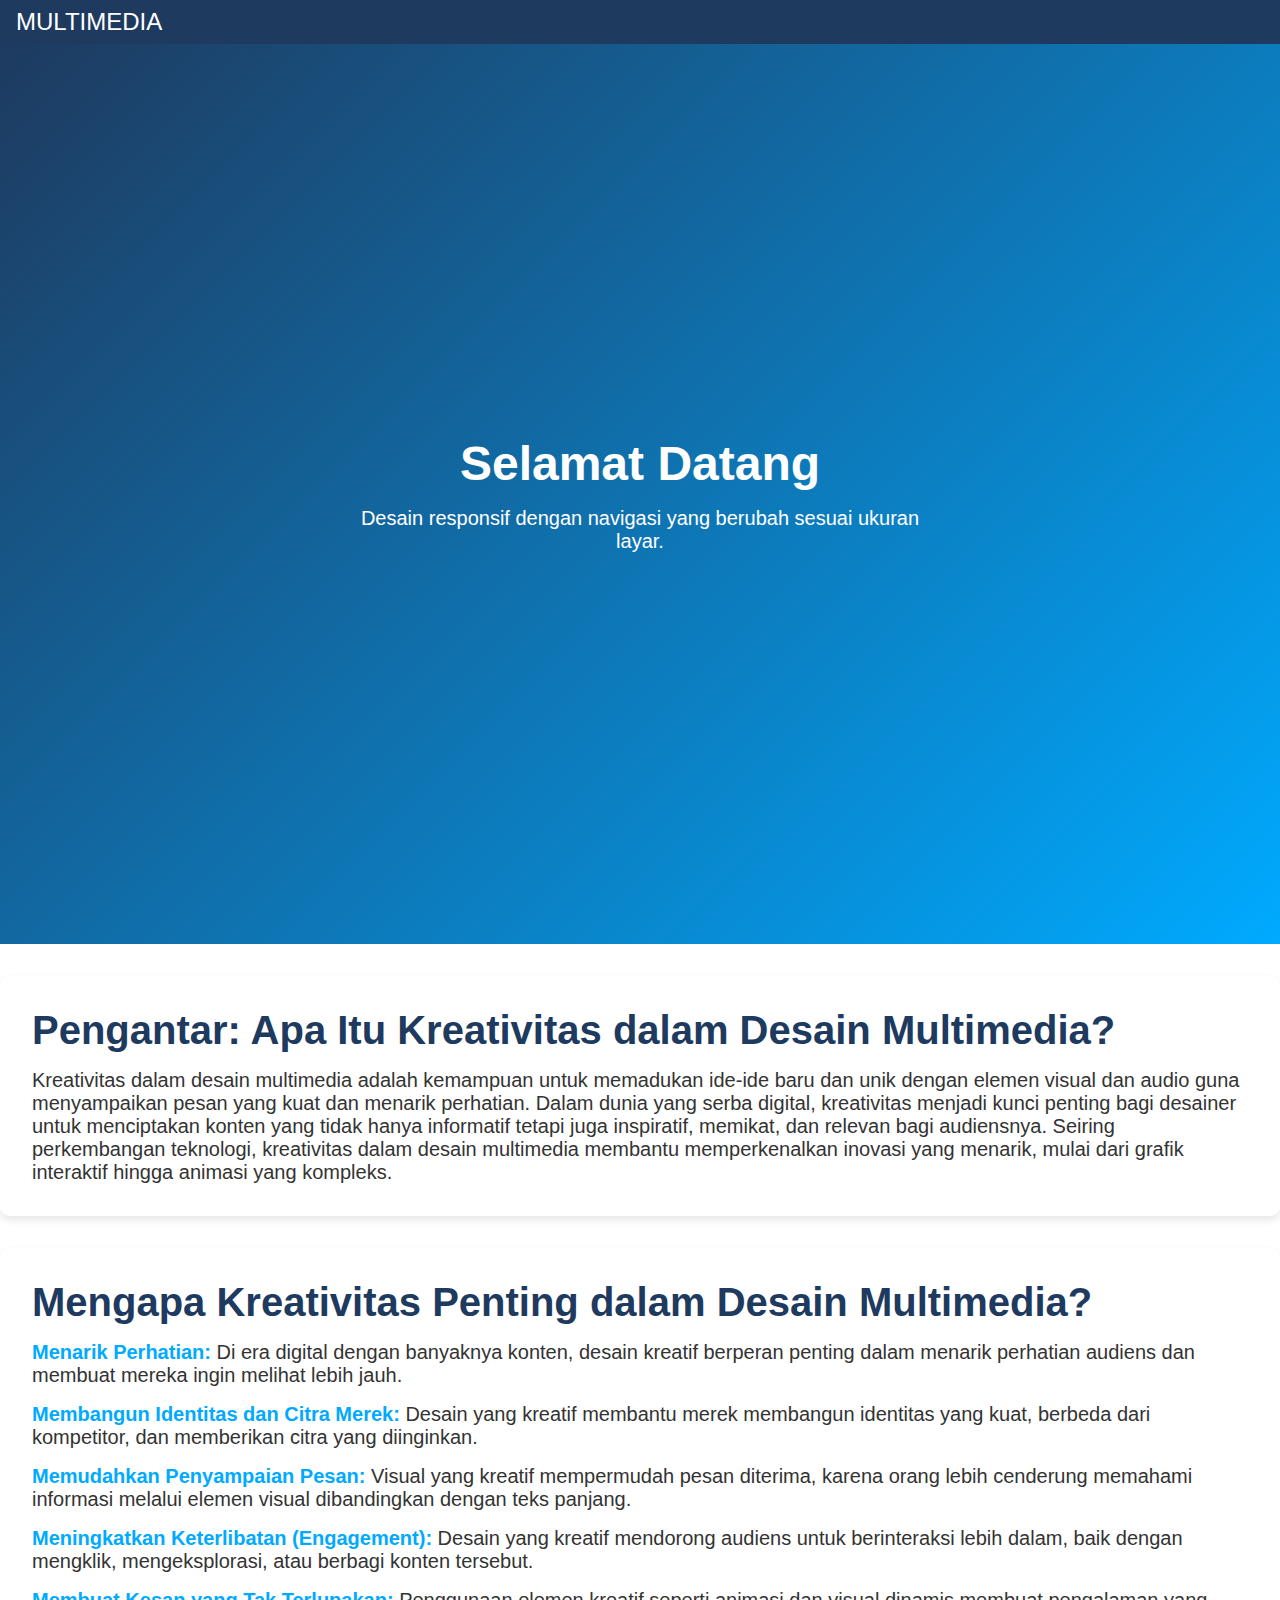
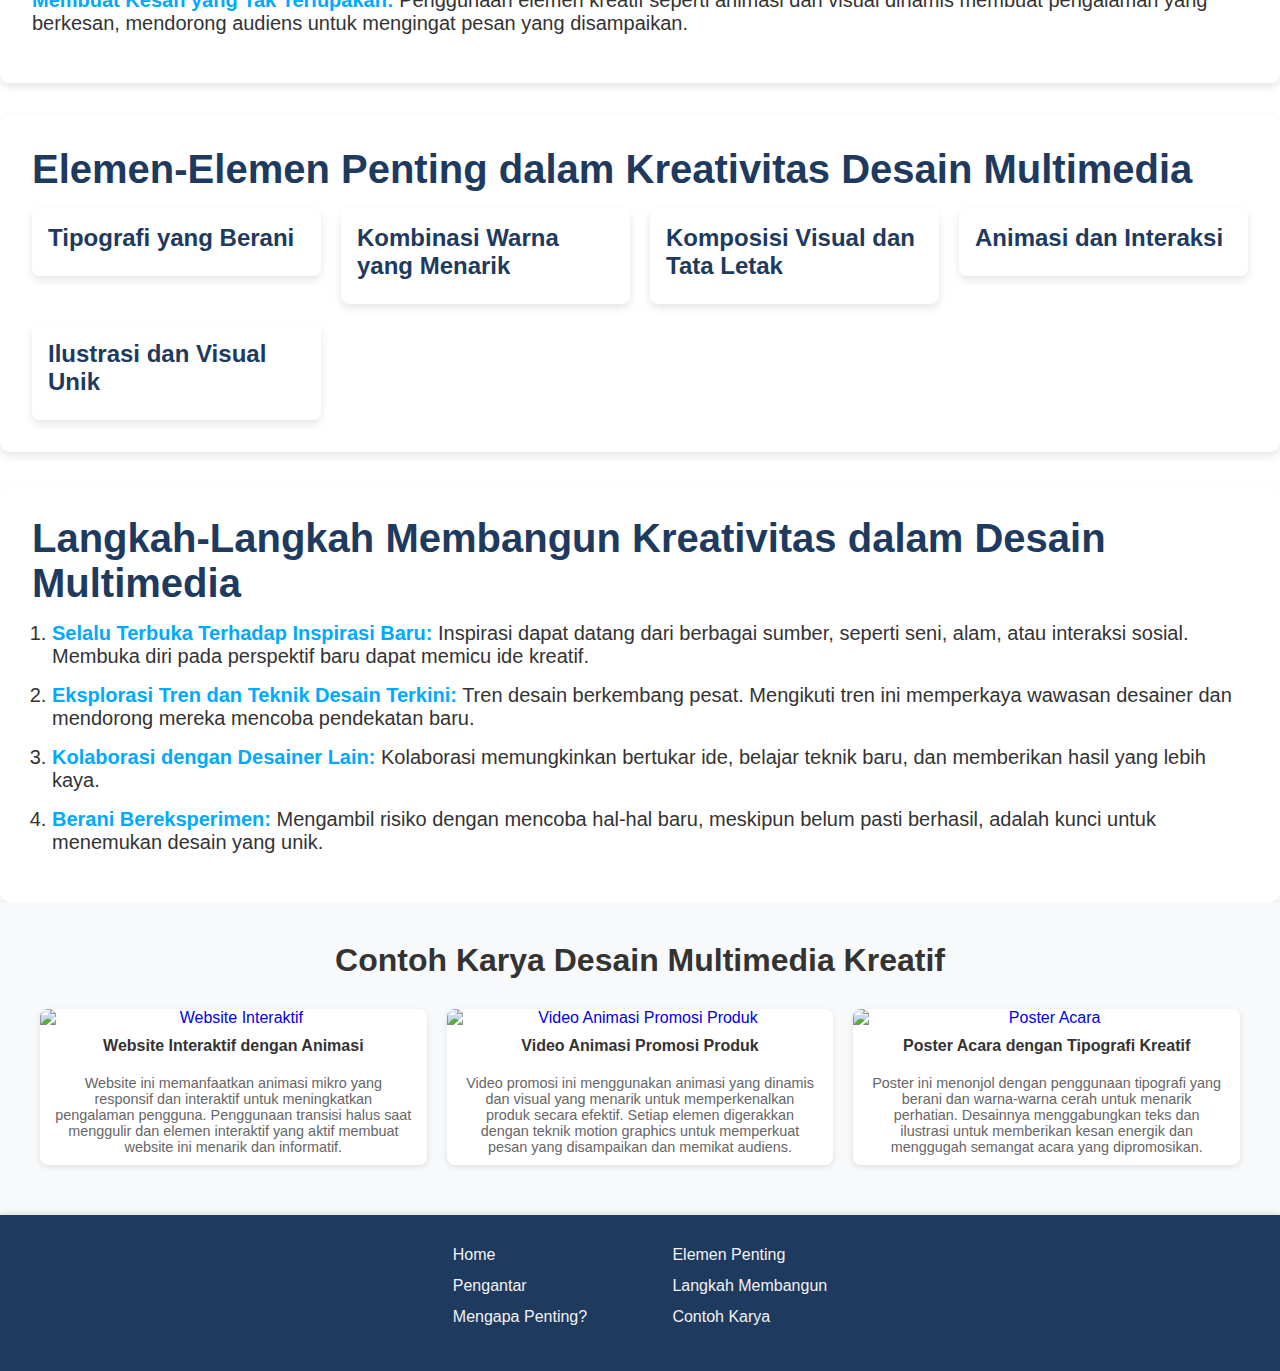
==== index.html @ b9448c7a "Add files via upload" ====
<!DOCTYPE html>
<html lang="id">
<head>
    <meta charset="UTF-8">
    <meta name="viewport" content="width=device-width, initial-scale=1.0"> 
    <title>Kreativitas dalam Desain Multimedia</title> 
    <link rel="icon" href="kelompok.png" type="image/png">
    <link rel="stylesheet" href="style.css">
    <link rel="stylesheet" href="https://cdnjs.cloudflare.com/ajax/libs/aos/2.3.4/aos.css" />
</head>
<body>
    <nav class="navbar">
        <div class="logo">MULTIMEDIA</div>
        <ul class="nav-links">
            <li><a href="#home">Home</a></li>
            <li><a href="#pengantar">Pengantar</a></li>
            <li><a href="#penting">Mengapa Penting?</a></li>
            <li><a href="#elemen">Elemen Penting</a></li>
            <li><a href="#langkah">Langkah Membangun</a></li>
            <li><a href="#contoh">Contoh Karya</a></li>
            <i class="fa-solid fa-xmark cancel" onclick="cancel()"></i>
        </ul>
        <div class="hamburger" onclick="toggleMenu()">&#9776;</div>
    </nav>
    <section id="home" class="hero">
        <h1>Selamat Datang</h1>
        <p>Desain responsif dengan navigasi yang berubah sesuai ukuran layar.</p>
    </section>
    <section id="pengantar" class="section-header">
        <h2 data-aos="fade-right" data-aos-duration="1200" data-aos-delay="700">Pengantar: Apa Itu Kreativitas dalam Desain Multimedia?</h2>
        <p data-aos="fade-right" data-aos-duration="1200" data-aos-delay="900">
            Kreativitas dalam desain multimedia adalah kemampuan untuk memadukan ide-ide baru dan unik dengan elemen visual dan audio guna menyampaikan pesan yang kuat dan menarik perhatian. Dalam dunia yang serba digital, kreativitas menjadi kunci penting bagi desainer untuk menciptakan konten yang tidak hanya informatif tetapi juga inspiratif, memikat, dan relevan bagi audiensnya. Seiring perkembangan teknologi, kreativitas dalam desain multimedia membantu memperkenalkan inovasi yang menarik, mulai dari grafik interaktif hingga animasi yang kompleks.
        </p>
    </section>
    
    <section id="penting" class="section">
        <h2 data-aos="fade-right" data-aos-duration="1200" data-aos-delay="1000">Mengapa Kreativitas Penting dalam Desain Multimedia?</h2>
        <ul data-aos="fade-right" data-aos-duration="1200" data-aos-delay="1100">
            <li><strong>Menarik Perhatian:</strong> Di era digital dengan banyaknya konten, desain kreatif berperan penting dalam menarik perhatian audiens dan membuat mereka ingin melihat lebih jauh.</li>
            <li><strong>Membangun Identitas dan Citra Merek:</strong> Desain yang kreatif membantu merek membangun identitas yang kuat, berbeda dari kompetitor, dan memberikan citra yang diinginkan.</li>
            <li><strong>Memudahkan Penyampaian Pesan:</strong> Visual yang kreatif mempermudah pesan diterima, karena orang lebih cenderung memahami informasi melalui elemen visual dibandingkan dengan teks panjang.</li>
            <li><strong>Meningkatkan Keterlibatan (Engagement):</strong> Desain yang kreatif mendorong audiens untuk berinteraksi lebih dalam, baik dengan mengklik, mengeksplorasi, atau berbagi konten tersebut.</li>
            <li><strong>Membuat Kesan yang Tak Terlupakan:</strong> Penggunaan elemen kreatif seperti animasi dan visual dinamis membuat pengalaman yang berkesan, mendorong audiens untuk mengingat pesan yang disampaikan.</li>
        </ul>
    </section>
    
    <section id="elemen" class="section">
        <h2 data-aos="fade-left" data-aos-duration="1200" data-aos-delay="1200">Elemen-Elemen Penting dalam Kreativitas Desain Multimedia</h2>
        <div class="elements-grid" data-aos="fade-up" data-aos-duration="1200" data-aos-delay="1300">
            <a href="tipografi.html" class="element-link">
                <div class="element" data-aos="zoom-in" data-aos-duration="1200" data-aos-delay="1400">
                    <h3>Tipografi yang Berani</h3>
                </div>
            </a>
            <a href="warna.html" class="element-link">
                <div class="element" data-aos="zoom-in" data-aos-duration="1200" data-aos-delay="1500">
                    <h3>Kombinasi Warna yang Menarik</h3>
                </div>
            </a>
            <a href="warna.html" class="element-link">
                <div class="element" data-aos="zoom-in" data-aos-duration="1200" data-aos-delay="1500">
                    <h3>Komposisi Visual dan Tata Letak</h3>
                </div>
            </a>
            <a href="warna.html" class="element-link">
                <div class="element" data-aos="zoom-in" data-aos-duration="1200" data-aos-delay="1500">
                    <h3>Animasi dan Interaksi</h3>
                </div>
            </a>
            <a href="warna.html" class="element-link">
                <div class="element" data-aos="zoom-in" data-aos-duration="1200" data-aos-delay="1500">
                    <h3>Ilustrasi dan Visual Unik</h3>
                </div>
            </a>
        </div>
    </section>
    
    <section id="langkah" class="section">
        <h2 data-aos="fade-right" data-aos-duration="1200" data-aos-delay="1400">Langkah-Langkah Membangun Kreativitas dalam Desain Multimedia</h2>
        <ol data-aos="fade-left" data-aos-duration="1200" data-aos-delay="1500">
            <li><strong>Selalu Terbuka Terhadap Inspirasi Baru:</strong> Inspirasi dapat datang dari berbagai sumber, seperti seni, alam, atau interaksi sosial. Membuka diri pada perspektif baru dapat memicu ide kreatif.</li>
            <li><strong>Eksplorasi Tren dan Teknik Desain Terkini:</strong> Tren desain berkembang pesat. Mengikuti tren ini memperkaya wawasan desainer dan mendorong mereka mencoba pendekatan baru.</li>
            <li><strong>Kolaborasi dengan Desainer Lain:</strong> Kolaborasi memungkinkan bertukar ide, belajar teknik baru, dan memberikan hasil yang lebih kaya.</li>
            <li><strong>Berani Bereksperimen:</strong> Mengambil risiko dengan mencoba hal-hal baru, meskipun belum pasti berhasil, adalah kunci untuk menemukan desain yang unik.</li>
        </ol>
    </section>
    <section id="contoh" class="section">
        <h2 data-aos="fade-right" data-aos-duration="1200" data-aos-delay="1600">Contoh Karya Desain Multimedia Kreatif</h2>
        <div class="examples" data-aos="fade-up" data-aos-duration="1200" data-aos-delay="1700"> 
            <div class="example-item" data-aos="zoom-in" data-aos-duration="1200" data-aos-delay="1800"> 
                <a href="website-interaktif.html">
                    <img src="example1.jpg" alt="Website Interaktif"> 
                </a>
                <p><strong>Website Interaktif dengan Animasi</strong></p>
                <p class="description">
                    Website ini memanfaatkan animasi mikro yang responsif dan interaktif untuk meningkatkan pengalaman pengguna. Penggunaan transisi halus saat menggulir dan elemen interaktif yang aktif membuat website ini menarik dan informatif.
                </p>
            </div>
            <div class="example-item" data-aos="zoom-in" data-aos-duration="1200" data-aos-delay="1900">
                <a href="video-animasi-promosi.html">
                    <img src="example2.jpg" alt="Video Animasi Promosi Produk"> 
                </a>
                <p><strong>Video Animasi Promosi Produk</strong></p>
                <p class="description">
                    Video promosi ini menggunakan animasi yang dinamis dan visual yang menarik untuk memperkenalkan produk secara efektif. Setiap elemen digerakkan dengan teknik motion graphics untuk memperkuat pesan yang disampaikan dan memikat audiens.
                </p> 
            </div>
            <div class="example-item" data-aos="zoom-in" data-aos-duration="1200" data-aos-delay="2000">
                <a href="poster-acara.html">
                    <img src="example3.jpg" alt="Poster Acara">
                </a>
                <p><strong>Poster Acara dengan Tipografi Kreatif</strong></p>
                <p class="description">
                    Poster ini menonjol dengan penggunaan tipografi yang berani dan warna-warna cerah untuk menarik perhatian. Desainnya menggabungkan teks dan ilustrasi untuk memberikan kesan energik dan menggugah semangat acara yang dipromosikan.
                </p>
            </div>
        </div>    
    </section>        
    <footer>
        <div class="footer-links">
            <div class="footer-column">
                <a href="#home">Home</a><br><a href="#pengantar">Pengantar</a><br><a href="#penting">Mengapa Penting?</a><br>
            </div>
            <div class="footer-column">
                <a href="#elemen">Elemen Penting</a><br><a href="#langkah">Langkah Membangun</a><br><a href="#contoh">Contoh Karya</a><br>
            </div>
        </div>
    </footer>        
    <script src="https://cdnjs.cloudflare.com/ajax/libs/aos/2.3.4/aos.js"></script>
    <script>
        AOS.init({
            offset: 100,
            duration: 1000,
            easing: 'ease',
            delay: 0,
            once: true
        });
        function toggleMenu() {
            const navLinks = document.querySelector('.nav-links');
            navLinks.classList.toggle('active');
        } 
    </script> 
</body> 
</html>
---- style.css ----
* { 
    padding: 0; 
    margin: 0; 
    font-family: sans-serif; 
    box-sizing: border-box; 
}  

body {  
    width: 100%;  
    height: 100vh;
    background-image: url(background.png);
    background-position: center;
    background-repeat: repeat;
    background-size: cover;
}

.logo {
    font-size: 1.5rem;
    max-width: 100%;
    height: auto;
}

.navbar {
    display: flex;
    justify-content: space-between;
    align-items: center;
    padding: 0.5rem 1rem;
    background-color: #1e3a5f;
    color: white;
    position: sticky;
    top: 0;
    z-index: 1000;
    width: 100%;
}

.hamburger {
    display: none;
    font-size: 1.5rem;
    cursor: pointer;
}

.nav-links {
    opacity: 0;
    transform: translateY(-20px);
    transition: opacity 0.3s ease, transform 0.3s ease;
    list-style: none;
    display: flex;
}

.nav-links li {
    margin-left: 1.5rem;
}

.nav-links a {
    text-decoration: none;
    color: white;
    font-size: 1rem;
    transition: color 0.3s;
}

.nav-links a:hover {
    color: #00aaff;
}

@media (max-width: 768px) {
    .nav-links {
        display: none;
        position: absolute;
        top: 60px;
        right: 20px;
        background-color: #1e3a5f;
        width: 200px;
        flex-direction: column;
        text-align: center;
        border-radius: 8px;
    }
    
    .nav-links li {
        margin: 1rem 0;
    }
    
    .nav-links.active {
        display: flex;
        opacity: 1;
        transform: translateY(0);
    }
    
    .hamburger {
        display: block;
    }
}

.hero {
    display: flex;
    flex-direction: column;
    justify-content: center;
    align-items: center;
    text-align: center;
    height: 100vh;
    background: linear-gradient(135deg, #1e3a5f, #00aaff);
    color: white;
}

.hero h1 {
    font-size: 3rem;
    margin-bottom: 1rem;
    animation: fadeIn 2s ease-in-out;
}

.hero p {
    font-size: 1.25rem;
    max-width: 600px;
    animation: fadeIn 2s ease-in-out;
}

@keyframes fadeIn {
    from { opacity: 0; transform: translateY(10px); }
    to { opacity: 1; transform: translateY(0); }
}

#pengantar {
    padding: 2rem;
    background-color: rgba(255, 255, 255, 0.9);
    border-radius: 10px;
    box-shadow: 0 4px 8px rgba(0, 0, 0, 0.1);
    margin-top: 2rem;
}

#pengantar h2 {
    font-size: 2.5rem;
    color: #1e3a5f;
    margin-bottom: 1rem;
    animation: fadeIn 1.5s ease-in-out;
}

#pengantar p {
    font-size: 1.25rem;
    color: #333;
    animation: fadeIn 2s ease-in-out;
}

#penting {
    padding: 2rem;
    background-color: rgba(255, 255, 255, 0.9);
    border-radius: 10px;
    box-shadow: 0 4px 8px rgba(0, 0, 0, 0.1);
    margin-top: 2rem;
}

#penting h2 {
    font-size: 2.5rem;
    color: #1e3a5f;
    margin-bottom: 1rem;
    animation: fadeIn 2s ease-in-out;
}

#penting ul {
    font-size: 1.25rem;
    color: #333;
    list-style: none;
    padding-left: 0;
}

#penting ul li {
    margin-bottom: 1rem;
    animation: fadeIn 2s ease-in-out;
}

#penting ul li strong {
    color: #00aaff;
}

#elemen {
    padding: 2rem;
    background-color: rgba(255, 255, 255, 0.9);
    border-radius: 10px;
    box-shadow: 0 4px 8px rgba(0, 0, 0, 0.1);
    margin-top: 2rem;
}

#elemen h2 {
    font-size: 2.5rem;
    color: #1e3a5f;
    margin-bottom: 1rem;
    animation: fadeIn 2s ease-in-out;
}

.elements-grid {
    display: grid;
    gap: 20px;
}

@media (min-width: 768px) {
    .elements-grid {
        grid-template-columns: repeat(4, 1fr);
    }
}

@media (max-width: 768px) {
    .elements-grid {
        grid-template-columns: 1fr 1fr; 
        width: auto;
        max-width: 1440px; 
        margin: 0 auto;
    }

    .element {
        padding: 20px;
        width: 100%;
        height: calc(auto / 7);
        box-sizing: border-box;
        text-align: center;
        transition: transform 0.3s ease, box-shadow 0.3s ease;
    }
}


.element {
    background-color: #fff;
    padding: 1rem;
    border-radius: 8px;
    box-shadow: 0 4px 8px rgba(0, 0, 0, 0.1);
    animation: slideIn 5ms ease-in-out;
    transition: transform 0.3s ease, box-shadow 0.3s ease;
    cursor: pointer;
    transition: all 0.3s ease;
}

.element-link {
    text-decoration: none;
    color: inherit;
    display: block;
}

.element:hover {
    transform: scale(1.1);
    transition: transform 0.4s ease;
    box-shadow: 0px 4px 10px rgba(0, 155, 170, 0.623);
    opacity: 0.9;
}

.element h3 {
    font-size: 1.5rem;
    color: #1e3a5f;
    margin-bottom: 0.5rem;
}

.element p {
    font-size: 1rem;
    color: #555;
}

@keyframes slideIn {
    0% {
        opacity: 0;
        transform: translateY(30px);
    }
    100% {
        opacity: 1;
        transform: translateY(0);
    }
}

#langkah {
    padding: 2rem;
    background-color: rgba(255, 255, 255, 0.9);
    border-radius: 10px;
    box-shadow: 0 4px 8px rgba(0, 0, 0, 0.1);
    margin-top: 2rem;
}

#langkah h2 {
    font-size: 2.5rem;
    color: #1e3a5f;
    margin-bottom: 1rem;
    animation: fadeIn 2s ease-in-out;
}

#langkah ol {
    font-size: 1.25rem;
    color: #333;
    padding-left: 20px;
}

#langkah ol li {
    margin-bottom: 1rem;
    animation: fadeIn 2s ease-in-out;
}

#langkah ol li strong {
    color: #00aaff;
}

#contoh {
    padding: 40px 0;
    background-color: #f8f9fa;
    text-align: center;
}

#contoh h2 {
    color: #333;
    font-size: 2em;
    margin-bottom: 20px;
}

.examples {
    display: grid;
    grid-template-columns: repeat(3, 1fr);
    gap: 20px;
    max-width: 1200px;
    margin: 0 auto;
}

.example-item {
    background-color: #fff;
    border-radius: 8px;
    overflow: hidden;
    box-shadow: 0 2px 6px rgba(0, 0, 0, 0.1);
    transition: transform 0.3s ease, box-shadow 0.3s ease;
    width: 100%;
    max-width: 300%;
    margin: 10px auto;
}

.example-item:hover {
    transform: scale(1.05);
    box-shadow: 0 4px 12px rgba(0, 0, 0, 0.2);
}

.example-item a img {
    display: block;
    width: 100%;
    height: auto;
}

.example-item a {
    text-decoration: none;
}

.example-item p {
    padding: 10px 15px;
    margin: 0;
    color: #333;
}

.example-item .description {
    font-size: 0.9em;
    color: #666;
}

@media (max-width: 768px) {
    .examples {
        grid-template-columns: 1fr;
        gap: 20px;
    }

    #contoh h2 {
        font-size: 1.8em;
    }

    .example-item {
        width: 90%;
        margin: 0 auto;
    }
}

@keyframes slideIn {
    from { opacity: 0; transform: translateX(10px); }
    to { opacity: 1; transform: translateX(0); }
}

@keyframes fadeIn {
    from { opacity: 0; transform: translateY(10px); }
    to { opacity: 1; transform: translateY(0); }
}

.profile-section {
    padding: 3rem;
    background-color: #f9f9f9;
}

.profile-section h2 {
    font-size: 2rem;
    color: #1e3a5f;
    margin-bottom: 1rem;
    text-align: center;
}

.profile-list {
    display: flex;
    flex-wrap: wrap;
    justify-content: center;
}

.profile-card {
    background-color: #fff;
    border-radius: 8px;
    width: 200px;
    margin: 1rem;
    padding: 1rem;
    box-shadow: 0 4px 8px rgba(0, 0, 0, 0.1);
    text-align: center;
}

.profile-card img {
    width: 100%;
    height: auto;
    border-radius: 50%;
    margin-bottom: 1rem;
}

.profile-card h3 {
    font-size: 1.25rem;
    margin-bottom: 0.5rem;
}

.profile-card p {
    font-size: 1rem;
    color: #888;
}

footer {
    display: flex;
    flex-direction: column;
    align-items: center;
    padding: 1rem;
    background-color: #1e3a5f;
    color: white;
    width: 100%;
    font-size: 1rem;
    box-shadow: 0 -2px 5px rgba(0, 0, 0, 0.1);
}

.footer-links {
    display: flex;
    justify-content: space-between;
    width: 30%;
    max-width: 900px;
    margin: 10px 0;
}

.footer-column {
    display: flex;
    flex-direction: column;
    width: auto;
    margin: 5px 0;
}

.footer-column a {
    text-decoration: none;
    color: rgb(242, 242, 242);
    margin-bottom: -0.3rem;
    transition: color 0.3s;
}

footer p {
    margin-top: 5rem;
    font-size: 0.9rem;
    text-align: center;
}

@media (max-width: 768px) {
    .footer-links {
        flex-direction: row;
        justify-content: space-between;
        width: 90%;
    }
    .footer-column {
        width: 30%;
    }
}

@media (max-width: 480px) {
    .footer-links {
        flex-direction: column;
        align-items: center;
    }
    .footer-column {
        width: 100%;
        margin-bottom: 1rem;
    }
}

.back-button {
    display: inline-block;
    padding: 10px 20px;
    margin-top: 20px;
    font-size: 16px;
    color: #fff;
    background-color: #007bff;
    border: none;
    border-radius: 5px;
    text-align: center;
    cursor: pointer;
    text-decoration: none;
}

.back-button:hover {
    background-color: #0056b3;
}

.content-page {
    font-family: sans-serif;
    display: flex;
    flex-direction: column;
    align-items: center;
    margin: 0;
    padding: 20px;
    text-align: center;
}

.content-page h2 {
    margin-top: 60px;
    font-size: 2rem;
    color: #1e3a5f;
    animation: fadeIn 1.5s ease-in-out;
}

.back-button {
    position: absolute;
    top: 20px;
    left: 20px;
    padding: 10px 20px;
    font-size: 16px;
    color: #fff;
    background-color: #007bff;
    border: none;
    border-radius: 5px;
    cursor: pointer;
    text-decoration: none;
    transition: background-color 0.3s;
}

.back-button:hover {
    background-color: #0056b3;
}

.video-container,
.image-container {
    width: 100%;
    max-width: 800px;
    margin-top: 20px;
    box-shadow: 0 4px 8px rgba(0, 0, 0, 0.1);
    border-radius: 8px;
    overflow: hidden;
    background-color: white;
}

.video-container iframe,
.image-container img {
    width: auto;
    height: auto;
    border-radius: 5px;
}

@keyframes fadeIn {
    from { opacity: 0; transform: translateY(10px); }
    to { opacity: 1; transform: translateY(0); }
}
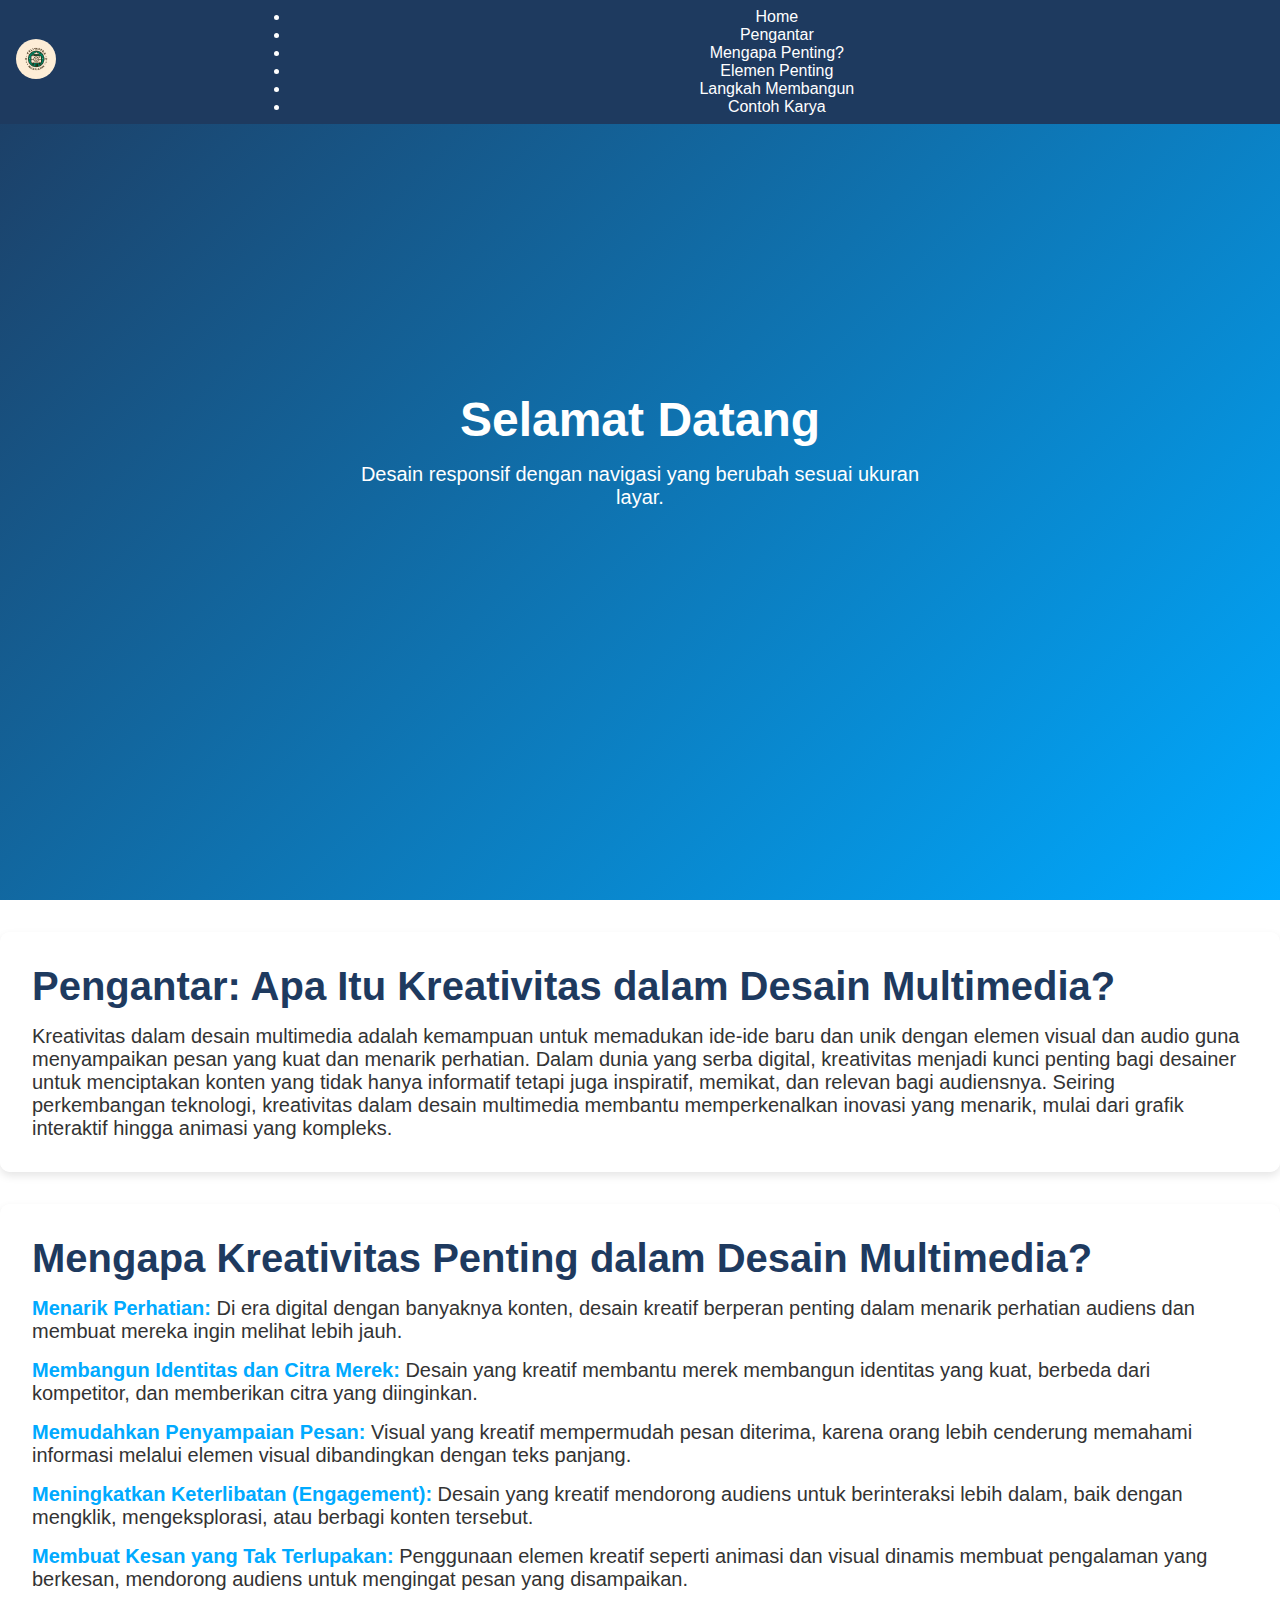
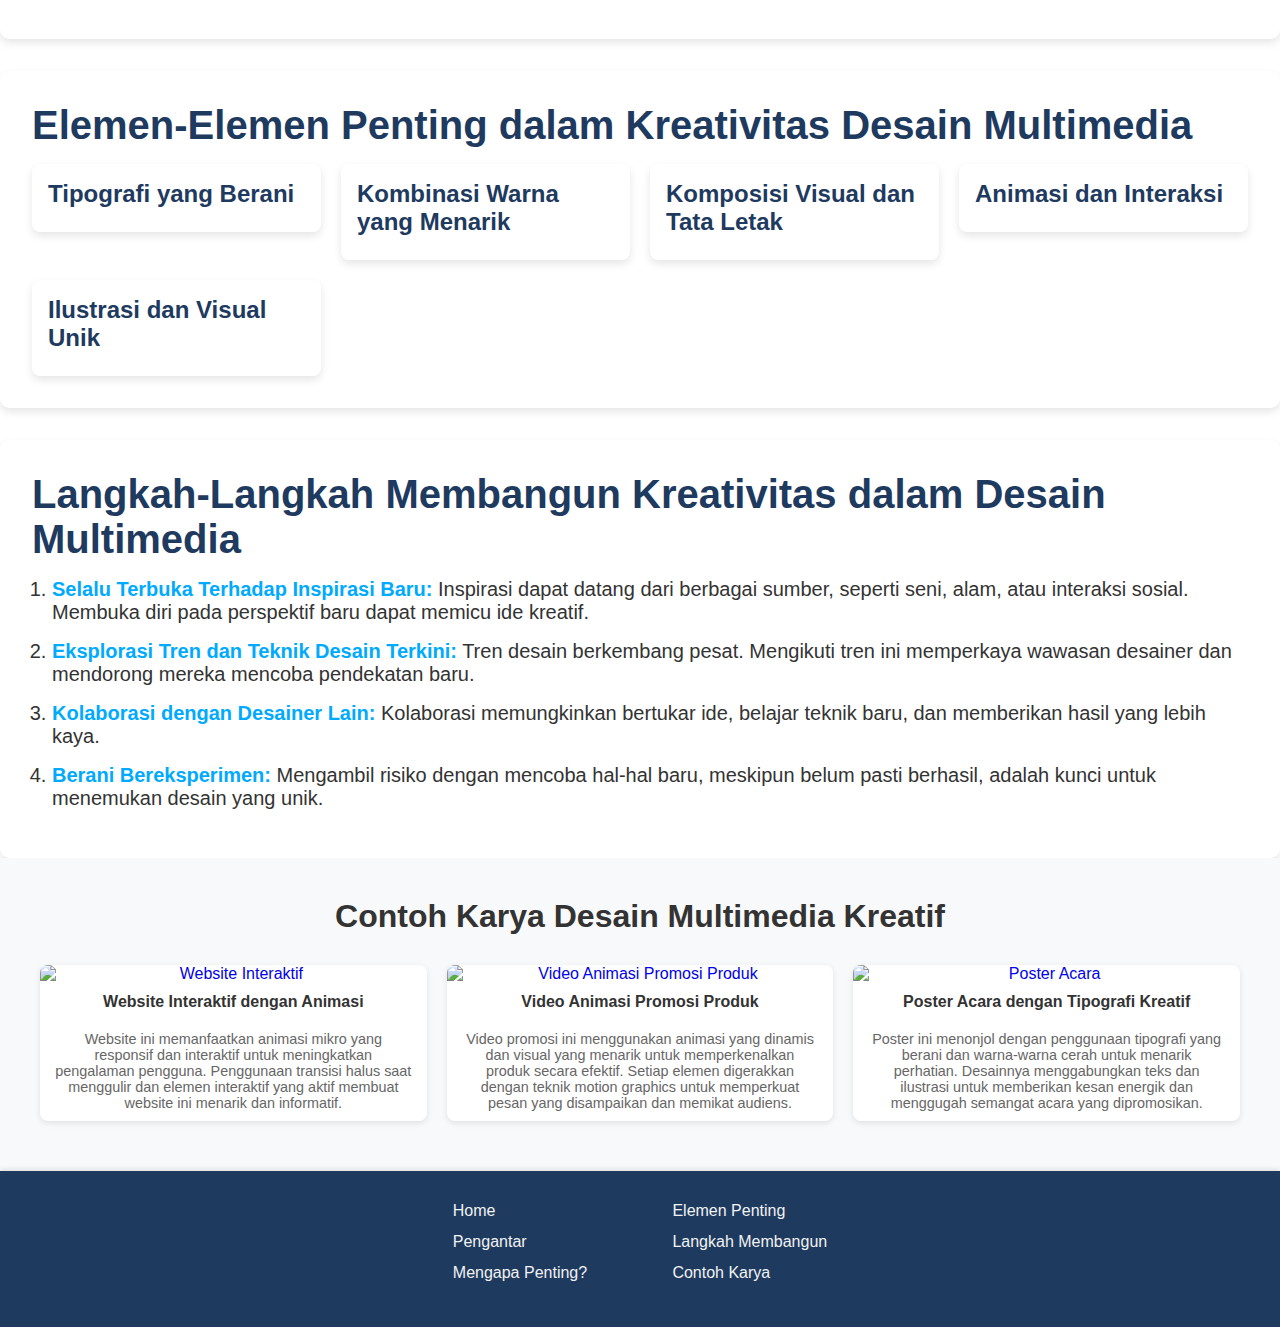
==== commit 233149ca: "index.html" ====
--- a/index.html
+++ b/index.html
@@ -10,7 +10,9 @@
 </head>
 <body>
     <nav class="navbar">
-        <div class="logo">MULTIMEDIA</div>
+        <div class="logo">
+            <img src="kelompok.png" style="width: 40px; height: auto; border-radius: 50%;" alt="">
+        </div>
         <ul class="nav-links">
             <li><a href="#home">Home</a></li>
             <li><a href="#pengantar">Pengantar</a></li>
@@ -45,8 +47,8 @@
     </section>
     
     <section id="elemen" class="section">
-        <h2 data-aos="fade-left" data-aos-duration="1200" data-aos-delay="1200">Elemen-Elemen Penting dalam Kreativitas Desain Multimedia</h2>
-        <div class="elements-grid" data-aos="fade-up" data-aos-duration="1200" data-aos-delay="1300">
+        <h2>Elemen-Elemen Penting dalam Kreativitas Desain Multimedia</h2>
+        <div class="elements-grid">
             <a href="tipografi.html" class="element-link">
                 <div class="element" data-aos="zoom-in" data-aos-duration="1200" data-aos-delay="1400">
                     <h3>Tipografi yang Berani</h3>
@@ -76,8 +78,8 @@
     </section>
     
     <section id="langkah" class="section">
-        <h2 data-aos="fade-right" data-aos-duration="1200" data-aos-delay="1400">Langkah-Langkah Membangun Kreativitas dalam Desain Multimedia</h2>
-        <ol data-aos="fade-left" data-aos-duration="1200" data-aos-delay="1500">
+        <h2>Langkah-Langkah Membangun Kreativitas dalam Desain Multimedia</h2>
+        <ol>
             <li><strong>Selalu Terbuka Terhadap Inspirasi Baru:</strong> Inspirasi dapat datang dari berbagai sumber, seperti seni, alam, atau interaksi sosial. Membuka diri pada perspektif baru dapat memicu ide kreatif.</li>
             <li><strong>Eksplorasi Tren dan Teknik Desain Terkini:</strong> Tren desain berkembang pesat. Mengikuti tren ini memperkaya wawasan desainer dan mendorong mereka mencoba pendekatan baru.</li>
             <li><strong>Kolaborasi dengan Desainer Lain:</strong> Kolaborasi memungkinkan bertukar ide, belajar teknik baru, dan memberikan hasil yang lebih kaya.</li>
@@ -85,9 +87,9 @@
         </ol>
     </section>
     <section id="contoh" class="section">
-        <h2 data-aos="fade-right" data-aos-duration="1200" data-aos-delay="1600">Contoh Karya Desain Multimedia Kreatif</h2>
-        <div class="examples" data-aos="fade-up" data-aos-duration="1200" data-aos-delay="1700"> 
-            <div class="example-item" data-aos="zoom-in" data-aos-duration="1200" data-aos-delay="1800"> 
+        <h2 data-aos="fade-right">Contoh Karya Desain Multimedia Kreatif</h2>
+        <div class="examples"> 
+            <div class="example-item"> 
                 <a href="website-interaktif.html">
                     <img src="example1.jpg" alt="Website Interaktif"> 
                 </a>
@@ -96,7 +98,7 @@
                     Website ini memanfaatkan animasi mikro yang responsif dan interaktif untuk meningkatkan pengalaman pengguna. Penggunaan transisi halus saat menggulir dan elemen interaktif yang aktif membuat website ini menarik dan informatif.
                 </p>
             </div>
-            <div class="example-item" data-aos="zoom-in" data-aos-duration="1200" data-aos-delay="1900">
+            <div class="example-item">
                 <a href="video-animasi-promosi.html">
                     <img src="example2.jpg" alt="Video Animasi Promosi Produk"> 
                 </a>
@@ -105,7 +107,7 @@
                     Video promosi ini menggunakan animasi yang dinamis dan visual yang menarik untuk memperkenalkan produk secara efektif. Setiap elemen digerakkan dengan teknik motion graphics untuk memperkuat pesan yang disampaikan dan memikat audiens.
                 </p> 
             </div>
-            <div class="example-item" data-aos="zoom-in" data-aos-duration="1200" data-aos-delay="2000">
+            <div class="example-item">
                 <a href="poster-acara.html">
                     <img src="example3.jpg" alt="Poster Acara">
                 </a>
@@ -128,6 +130,30 @@
     </footer>        
     <script src="https://cdnjs.cloudflare.com/ajax/libs/aos/2.3.4/aos.js"></script>
     <script>
+        
+        function toggleMenu() {
+            const navLinks = document.querySelector('.nav-links');
+            navLinks.classList.toggle('active');
+        }
+
+        document.querySelectorAll('.nav-links a').forEach(anchor => {
+            anchor.addEventListener('click', function(e) {
+                e.preventDefault();
+                document.querySelector(this.getAttribute('href')).scrollIntoView({
+                    behavior: 'smooth'
+                });
+                document.querySelector('.nav-links').classList.remove('active');
+            });
+        });
+
+        document.querySelectorAll('.nav-links a').forEach(anchor => {
+            anchor.addEventListener('click', function(e) {
+                e.preventDefault();
+                document.querySelector(this.getAttribute('href')).scrollIntoView({
+                    behavior: 'smooth'
+                });
+            });
+        });
         AOS.init({
             offset: 100,
             duration: 1000,
--- a/style.css
+++ b/style.css
@@ -14,6 +14,10 @@
     background-size: cover;
 }
 
+html {
+    scroll-behavior: smooth;
+}
+
 .logo {
     font-size: 1.5rem;
     max-width: 100%;
@@ -27,7 +31,7 @@
     padding: 0.5rem 1rem;
     background-color: #1e3a5f;
     color: white;
-    position: sticky;
+    position: fixed;
     top: 0;
     z-index: 1000;
     width: 100%;
@@ -40,11 +44,10 @@
 }
 
 .nav-links {
-    opacity: 0;
-    transform: translateY(-20px);
-    transition: opacity 0.3s ease, transform 0.3s ease;
-    list-style: none;
-    display: flex;
+    width: 80%;
+    right: 0%;
+    text-align: center;
+    border-radius: 5px;
 }
 
 .nav-links li {
@@ -81,8 +84,6 @@
     
     .nav-links.active {
         display: flex;
-        opacity: 1;
-        transform: translateY(0);
     }
     
     .hamburger {
@@ -364,14 +365,65 @@
     }
 }
 
-@keyframes slideIn {
-    from { opacity: 0; transform: translateX(10px); }
-    to { opacity: 1; transform: translateX(0); }
-}
-
-@keyframes fadeIn {
-    from { opacity: 0; transform: translateY(10px); }
-    to { opacity: 1; transform: translateY(0); }
+@keyframes fadeInText {
+    0% {
+        opacity: 0;
+        transform: translateY(10px);
+    }
+    100% {
+        opacity: 1;
+        transform: translateY(0);
+    }
+}
+
+@keyframes slideInText {
+    0% {
+        opacity: 0;
+        transform: translateX(-10px);
+    }
+    100% {
+        opacity: 1;
+        transform: translateX(0);
+    }
+}
+
+.hero h1, .hero p,
+#pengantar h2, #pengantar p,
+#penting h2, #penting ul li,
+#elemen h2,
+#langkah h2, #langkah ol li,
+#contoh h2,
+.profile-section h2,
+.content-page h2 {
+    animation: fadeInText 2s ease-in-out;
+}
+
+.element h3, .element p, .example-item p,
+.footer-links a,
+.profile-card h3, .profile-card p {
+    animation: slideInText 1.5s ease-in-out;
+}
+
+.element h3, .element p, .example-item p,
+.footer-links a,
+.profile-card h3, .profile-card p {
+    animation: slideInText 1.5s ease-in-out;
+}
+
+.hero h1 {
+    animation-delay: 0.5s;
+}
+
+.hero p {
+    animation-delay: 1s;
+}
+
+#pengantar h2, #penting h2, #elemen h2, #langkah h2, #contoh h2 {
+    animation-delay: 0.5s;
+}
+
+#pengantar p, #penting ul li, #langkah ol li, .element h3, .element p, .example-item p, .profile-card h3, .profile-card p {
+    animation-delay: 1s;
 }
 
 .profile-section {
@@ -419,6 +471,13 @@
     color: #888;
 }
 
+@media (max-width: 768px) {
+    .hero, #pengantar, #penting, #elemen, #langkah, #contoh {
+        padding: 0.5rem;
+        margin-top: 0.5rem;
+        margin-bottom: 0.5rem;
+    }
+}
 footer {
     display: flex;
     flex-direction: column;
@@ -552,8 +611,3 @@
     height: auto;
     border-radius: 5px;
 }
-
-@keyframes fadeIn {
-    from { opacity: 0; transform: translateY(10px); }
-    to { opacity: 1; transform: translateY(0); }
-}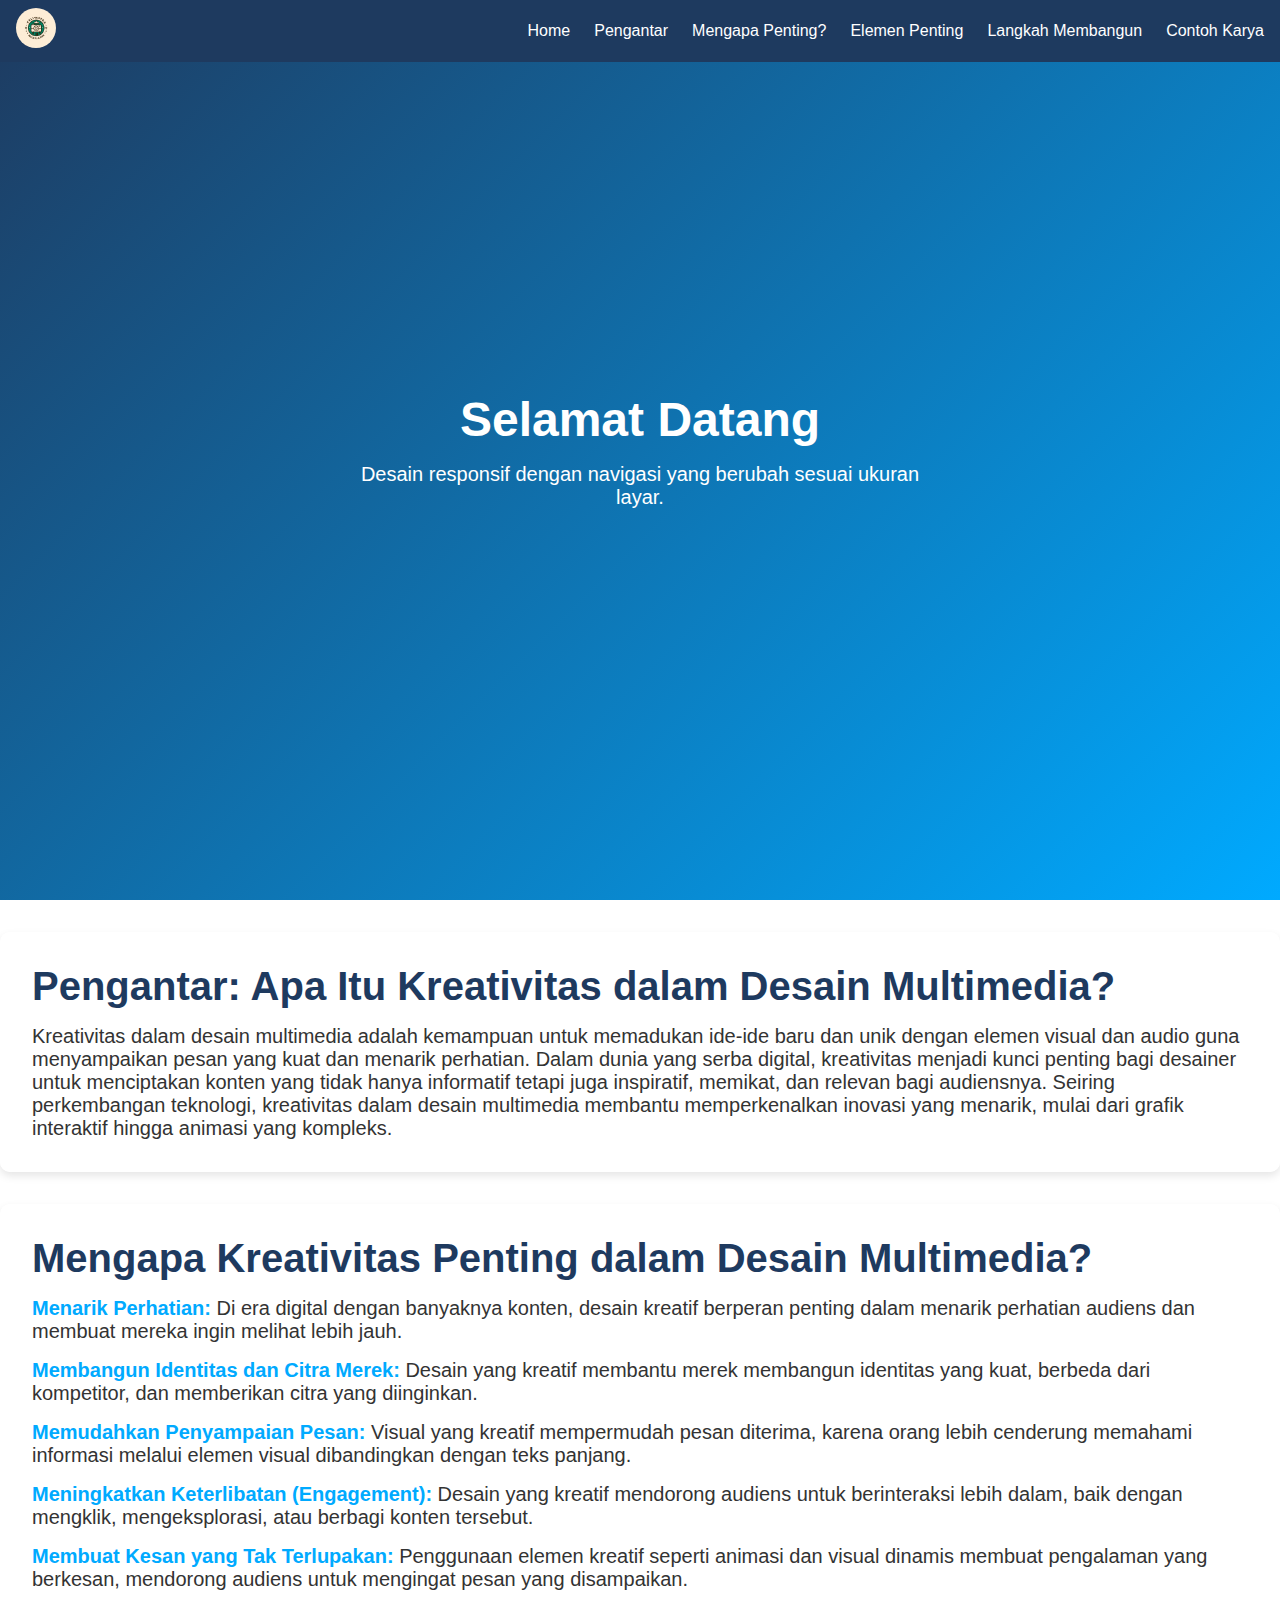
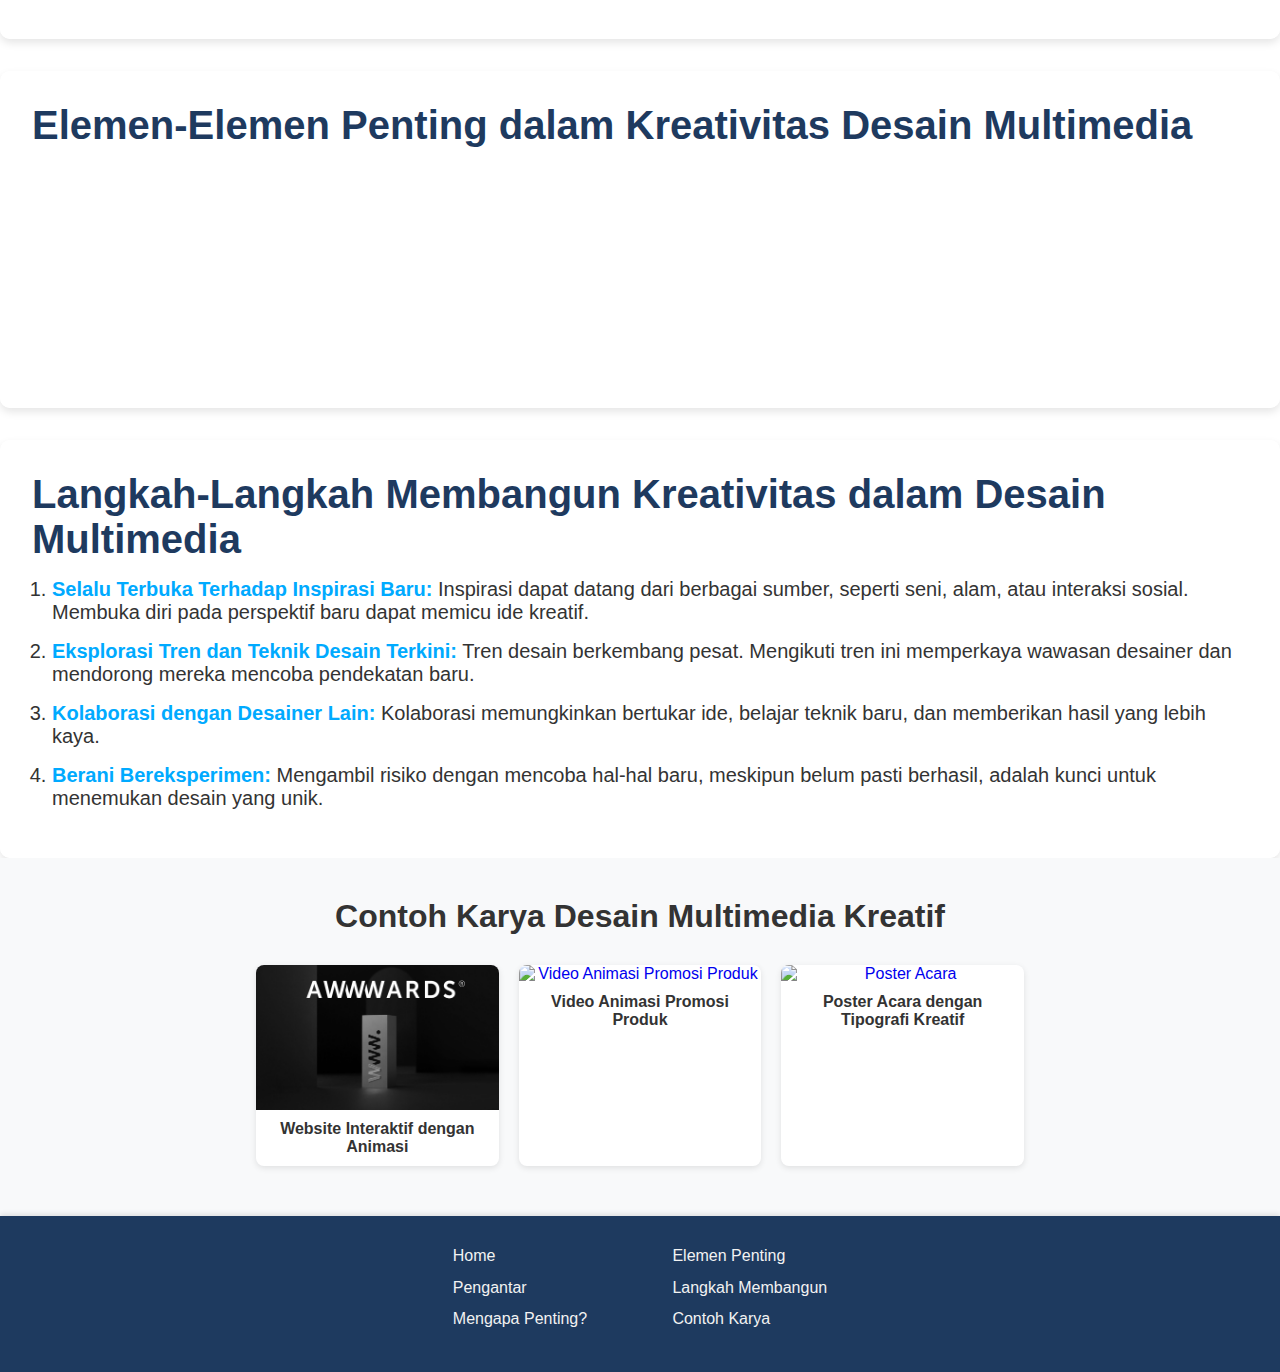
==== commit 04ed1f4f: "Add files via upload" ====
--- a/index.html
+++ b/index.html
@@ -91,30 +91,21 @@
         <div class="examples"> 
             <div class="example-item"> 
                 <a href="website-interaktif.html">
-                    <img src="example1.jpg" alt="Website Interaktif"> 
+                    <img src="awwwards.png" alt="Website Interaktif"> 
                 </a>
                 <p><strong>Website Interaktif dengan Animasi</strong></p>
-                <p class="description">
-                    Website ini memanfaatkan animasi mikro yang responsif dan interaktif untuk meningkatkan pengalaman pengguna. Penggunaan transisi halus saat menggulir dan elemen interaktif yang aktif membuat website ini menarik dan informatif.
-                </p>
             </div>
             <div class="example-item">
                 <a href="video-animasi-promosi.html">
                     <img src="example2.jpg" alt="Video Animasi Promosi Produk"> 
                 </a>
                 <p><strong>Video Animasi Promosi Produk</strong></p>
-                <p class="description">
-                    Video promosi ini menggunakan animasi yang dinamis dan visual yang menarik untuk memperkenalkan produk secara efektif. Setiap elemen digerakkan dengan teknik motion graphics untuk memperkuat pesan yang disampaikan dan memikat audiens.
-                </p> 
             </div>
             <div class="example-item">
                 <a href="poster-acara.html">
                     <img src="example3.jpg" alt="Poster Acara">
                 </a>
                 <p><strong>Poster Acara dengan Tipografi Kreatif</strong></p>
-                <p class="description">
-                    Poster ini menonjol dengan penggunaan tipografi yang berani dan warna-warna cerah untuk menarik perhatian. Desainnya menggabungkan teks dan ilustrasi untuk memberikan kesan energik dan menggugah semangat acara yang dipromosikan.
-                </p>
             </div>
         </div>    
     </section>        
@@ -146,14 +137,14 @@
             });
         });
 
-        document.querySelectorAll('.nav-links a').forEach(anchor => {
-            anchor.addEventListener('click', function(e) {
-                e.preventDefault();
-                document.querySelector(this.getAttribute('href')).scrollIntoView({
-                    behavior: 'smooth'
-                });
-            });
-        });
+        window.addEventListener('scroll', function() {
+    const navbar = document.querySelector('.navbar');
+    if (window.scrollY > 50) {
+        navbar.classList.add('scrolled');
+    } else {
+        navbar.classList.remove('scrolled');
+    }
+});
         AOS.init({
             offset: 100,
             duration: 1000,
--- a/style.css
+++ b/style.css
@@ -44,10 +44,8 @@
 }
 
 .nav-links {
-    width: 80%;
-    right: 0%;
-    text-align: center;
-    border-radius: 5px;
+    list-style: none;
+    display: flex;
 }
 
 .nav-links li {
@@ -221,23 +219,22 @@
     padding: 1rem;
     border-radius: 8px;
     box-shadow: 0 4px 8px rgba(0, 0, 0, 0.1);
-    animation: slideIn 5ms ease-in-out;
+    animation: slideInFromLeft 0.5s ease-in-out forwards;
     transition: transform 0.3s ease, box-shadow 0.3s ease;
     cursor: pointer;
-    transition: all 0.3s ease;
+    opacity: 0;
 }
 
 .element-link {
     text-decoration: none;
     color: inherit;
     display: block;
+    transition: transform 0.3s ease, box-shadow 0.3s ease;
 }
 
 .element:hover {
-    transform: scale(1.1);
-    transition: transform 0.4s ease;
-    box-shadow: 0px 4px 10px rgba(0, 155, 170, 0.623);
-    opacity: 0.9;
+    transform: scale(1.05);
+    box-shadow: 0 4px 12px rgba(0, 0, 0, 0.2);
 }
 
 .element h3 {
@@ -251,6 +248,22 @@
     color: #555;
 }
 
+@media (max-width: 768px) {
+    .element {
+        grid-template-columns: 1fr;
+        gap: 20px;
+    }
+
+    #contoh h2 {
+        font-size: 1.8em;
+    }
+
+    .el {
+        width: 90%;
+        margin: 0 auto;
+    }
+}
+
 @keyframes slideIn {
     0% {
         opacity: 0;
@@ -261,6 +274,10 @@
         transform: translateY(0);
     }
 }
+
+.element:nth-child(1), .example-item:nth-child(1) { animation-delay: 0.1s; }
+.element:nth-child(2), .example-item:nth-child(2) { animation-delay: 0.2s; }
+.element:nth-child(3), .example-item:nth-child(3) { animation-delay: 0.3s; }
 
 #langkah {
     padding: 2rem;
@@ -310,6 +327,7 @@
     gap: 20px;
     max-width: 1200px;
     margin: 0 auto;
+    width: 60%;
 }
 
 .example-item {
@@ -349,6 +367,29 @@
     color: #666;
 }
 
+@media (min-width: 768px) {
+    .example-item {
+        grid-template-columns: repeat(4, 1fr);
+    }
+}
+
+@media (max-width: 768px) {
+    .example-item {
+        grid-template-columns: 1fr 1fr; 
+        width: auto;
+        max-width: 1440px; 
+        margin: 0 auto;
+    }
+
+    .example-item {
+        padding: 20px;
+        width: 100%;
+        height: calc(auto / 7);
+        box-sizing: border-box;
+        text-align: center;
+    }
+}
+
 @media (max-width: 768px) {
     .examples {
         grid-template-columns: 1fr;
@@ -359,71 +400,25 @@
         font-size: 1.8em;
     }
 
+    .el {
+        width: 90%;
+        margin: 0 auto;
+    }
+
     .example-item {
         width: 90%;
         margin: 0 auto;
     }
 }
 
-@keyframes fadeInText {
-    0% {
-        opacity: 0;
-        transform: translateY(10px);
-    }
-    100% {
-        opacity: 1;
-        transform: translateY(0);
-    }
-}
-
-@keyframes slideInText {
-    0% {
-        opacity: 0;
-        transform: translateX(-10px);
-    }
-    100% {
-        opacity: 1;
-        transform: translateX(0);
-    }
-}
-
-.hero h1, .hero p,
-#pengantar h2, #pengantar p,
-#penting h2, #penting ul li,
-#elemen h2,
-#langkah h2, #langkah ol li,
-#contoh h2,
-.profile-section h2,
-.content-page h2 {
-    animation: fadeInText 2s ease-in-out;
-}
-
-.element h3, .element p, .example-item p,
-.footer-links a,
-.profile-card h3, .profile-card p {
-    animation: slideInText 1.5s ease-in-out;
-}
-
-.element h3, .element p, .example-item p,
-.footer-links a,
-.profile-card h3, .profile-card p {
-    animation: slideInText 1.5s ease-in-out;
-}
-
-.hero h1 {
-    animation-delay: 0.5s;
-}
-
-.hero p {
-    animation-delay: 1s;
-}
-
-#pengantar h2, #penting h2, #elemen h2, #langkah h2, #contoh h2 {
-    animation-delay: 0.5s;
-}
-
-#pengantar p, #penting ul li, #langkah ol li, .element h3, .element p, .example-item p, .profile-card h3, .profile-card p {
-    animation-delay: 1s;
+@keyframes slideIn {
+    from { opacity: 0; transform: translateX(10px); }
+    to { opacity: 1; transform: translateX(0); }
+}
+
+@keyframes fadeIn {
+    from { opacity: 0; transform: translateY(10px); }
+    to { opacity: 1; transform: translateY(0); }
 }
 
 .profile-section {
@@ -471,13 +466,6 @@
     color: #888;
 }
 
-@media (max-width: 768px) {
-    .hero, #pengantar, #penting, #elemen, #langkah, #contoh {
-        padding: 0.5rem;
-        margin-top: 0.5rem;
-        margin-bottom: 0.5rem;
-    }
-}
 footer {
     display: flex;
     flex-direction: column;
@@ -611,3 +599,8 @@
     height: auto;
     border-radius: 5px;
 }
+
+@keyframes fadeIn {
+    from { opacity: 0; transform: translateY(10px); }
+    to { opacity: 1; transform: translateY(0); }
+}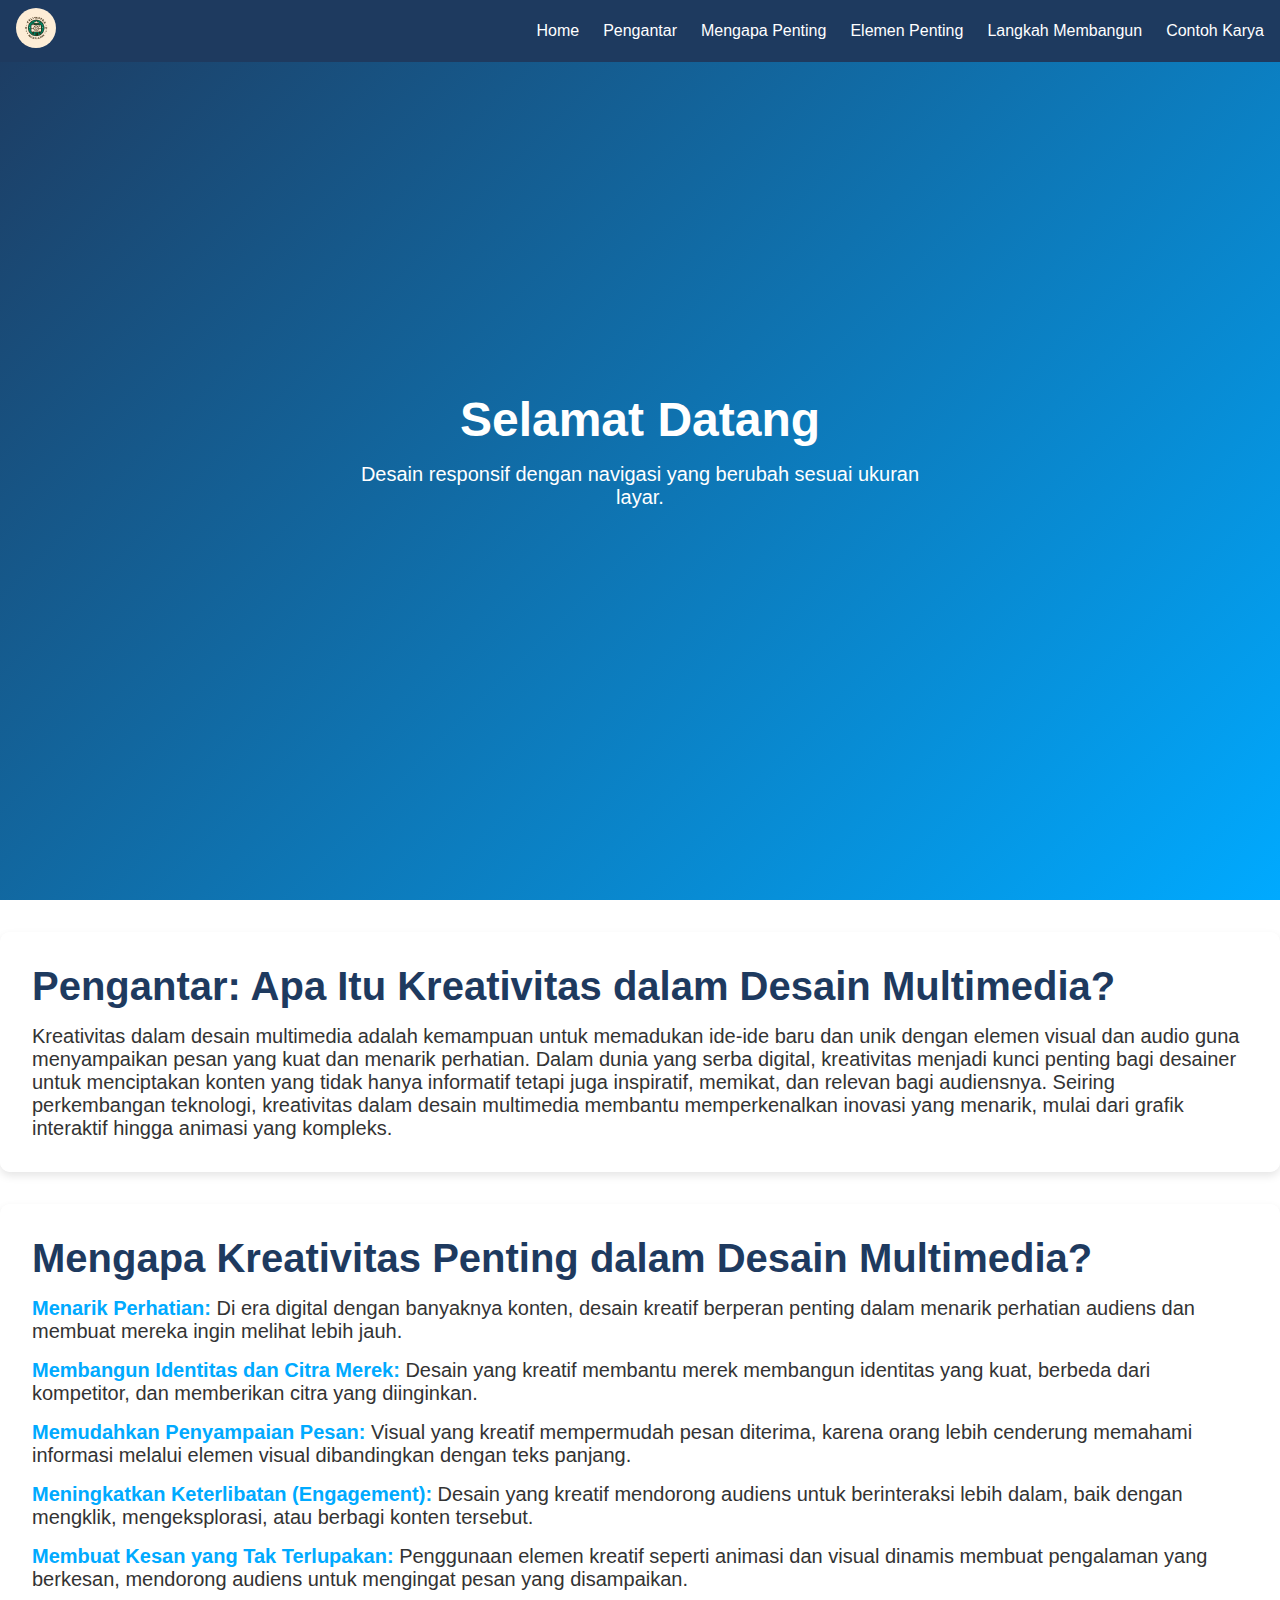
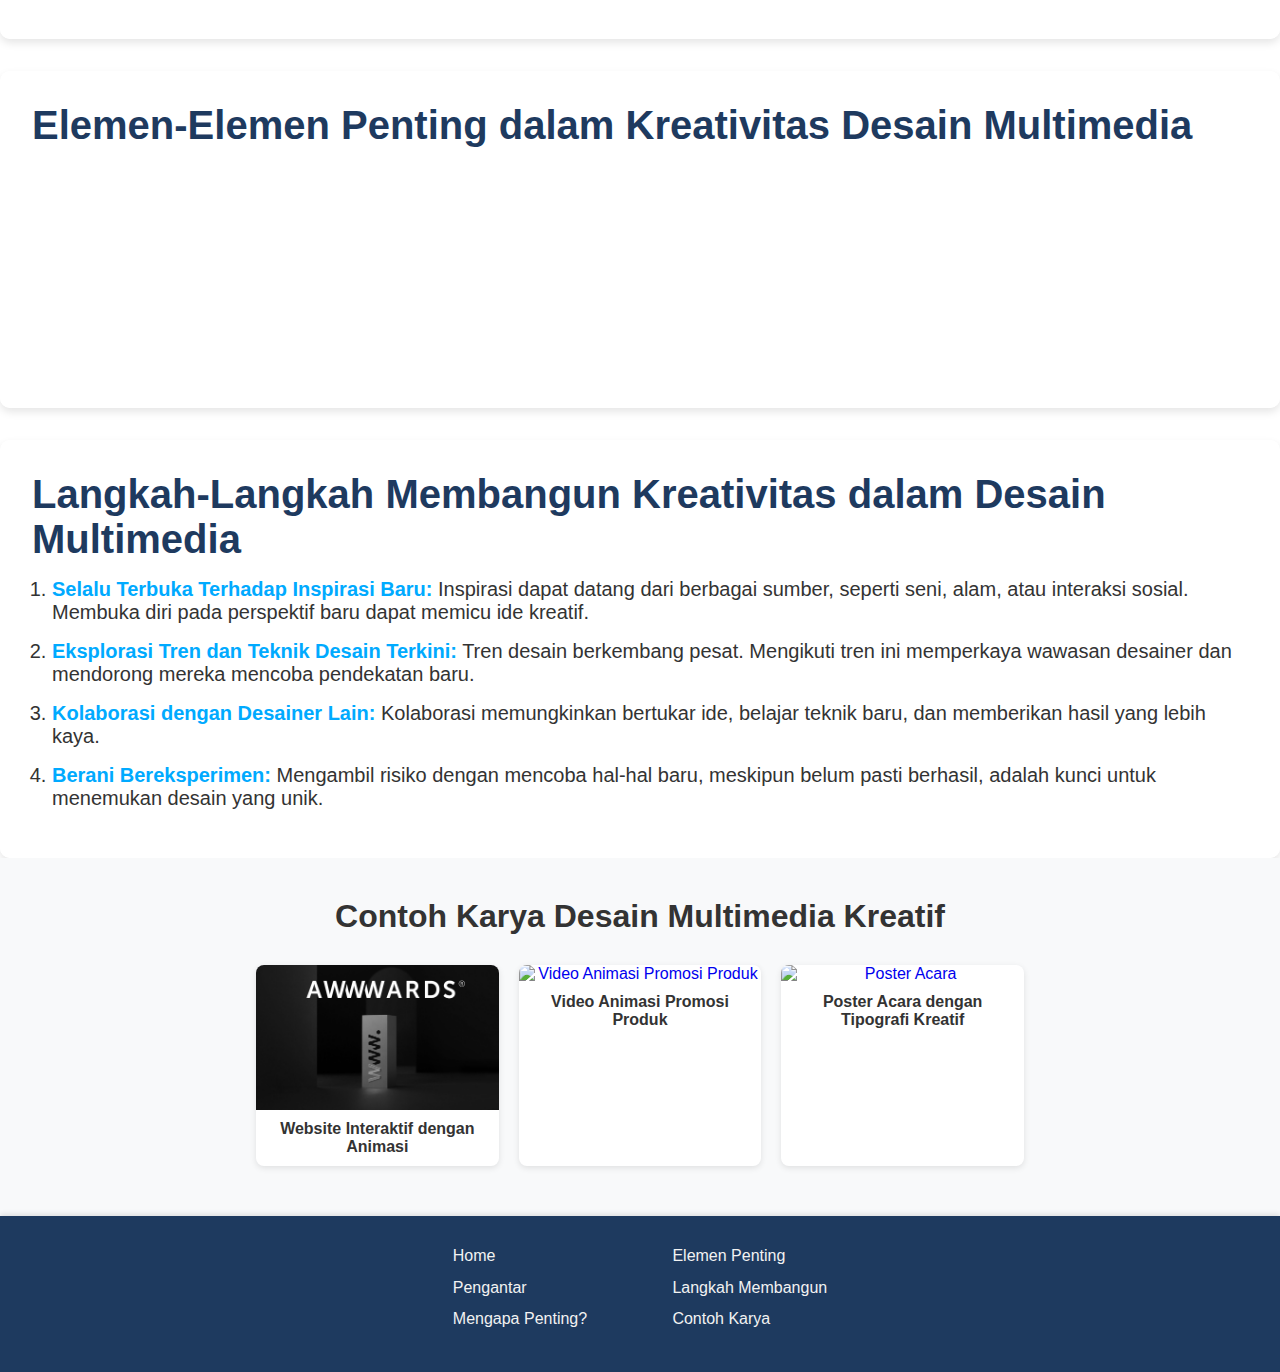
==== commit 6e385082: "index.html" ====
--- a/index.html
+++ b/index.html
@@ -16,7 +16,7 @@
         <ul class="nav-links">
             <li><a href="#home">Home</a></li>
             <li><a href="#pengantar">Pengantar</a></li>
-            <li><a href="#penting">Mengapa Penting?</a></li>
+            <li><a href="#penting">Mengapa Penting</a></li>
             <li><a href="#elemen">Elemen Penting</a></li>
             <li><a href="#langkah">Langkah Membangun</a></li>
             <li><a href="#contoh">Contoh Karya</a></li>
